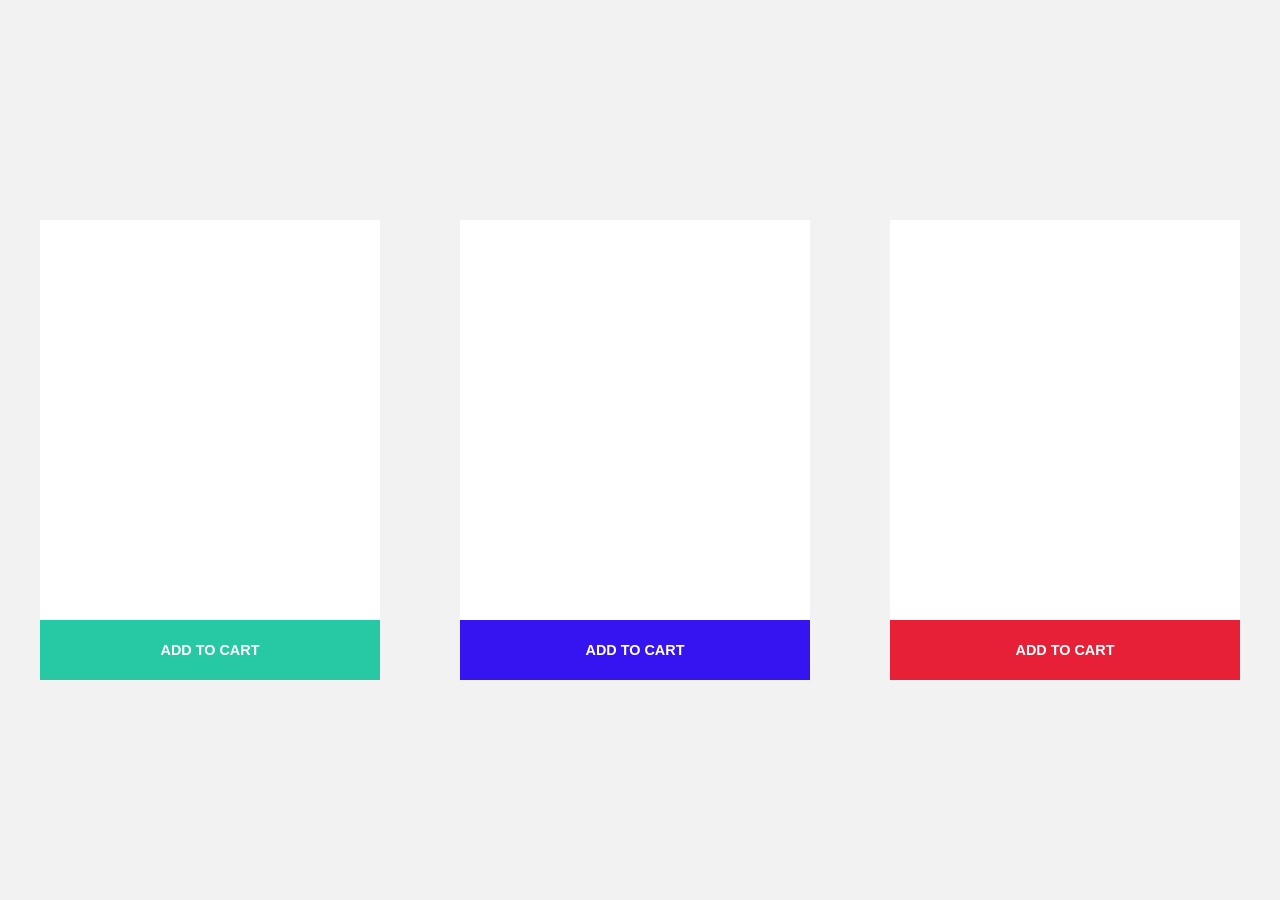
==== catalogo.html @ ff189b22 "add listas" ====
<!DOCTYPE html>
<html lang="en">
<head>
    <meta charset="UTF-8">
    <meta http-equiv="X-UA-Compatible" content="IE=edge">
    <meta name="viewport" content="width=device-width, initial-scale=1.0">
    <title>catalogos</title>
    <link rel="stylesheet" href="css/catalogo.css">
</head>
<body>
    <div class="main-box">
        <div class="box-style box-1">
            <div class="add-cart-1">
                <span class="add-cart-1-span">ADD TO CART</span>
            </div>
        </div>
        <div class="main-box">
            <div class="box-style box-2">
                <div class="add-cart-2">
                    <span class="add-cart-1-span">ADD TO CART</span>
                </div>
            </div>
            <div class="main-box">
                <div class="box-style box-3">
                    <div class="add-cart-3">
                        <span class="add-cart-1-span">ADD TO CART</span>
                    </div>
                </div>
    </div>
</body>
</html>
---- css/catalogo.css ----
* {
 margin: 0;
 padding: 0;
 background-color: rgb(242,242,242);
}


.main-box {
    display: flex;
    align-items: center;
    justify-content: center;
    flex-direction: row;
    height: 100vh;
}
.box-style {
    width: 350px;
    height: 460px;
    margin: 0 40px;
    background-color: rgb(255,255,255);
    display: flex;
    align-items: flex-end;
}
.box-1 {
}
.add-cart-1 {
    display: flex;
    justify-content: center;
    align-items: center;
    width: 100%;
    height: 60px;
    background-color: rgb(39,200,164);
}
.add-cart-1-span {
    background-color: transparent;
    color: white;
    font-weight: 900;
    font-family: Verdana, Geneva, Tahoma, sans-serif;
    font-size: .9em;
}
.add-cart-2 {
    display: flex;
    justify-content: center;
    align-items: center;
    width: 100%;
    height: 60px;
    background-color: rgb(53, 20, 241);
}
.add-cart-2-span {
    background-color: transparent;
    color: white;
    font-weight: 900;
    font-family: Verdana, Geneva, Tahoma, sans-serif;
    font-size: .9em;
}
.add-cart-3 {
    display: flex;
    justify-content: center;
    align-items: center;
    width: 100%;
    height: 60px;
    background-color: rgb(231, 32, 55);
}
.add-cart-3-span {
    background-color: transparent;
    color: white;
    font-weight: 900;
    font-family: Verdana, Geneva, Tahoma, sans-serif;
    font-size: .9em;
}
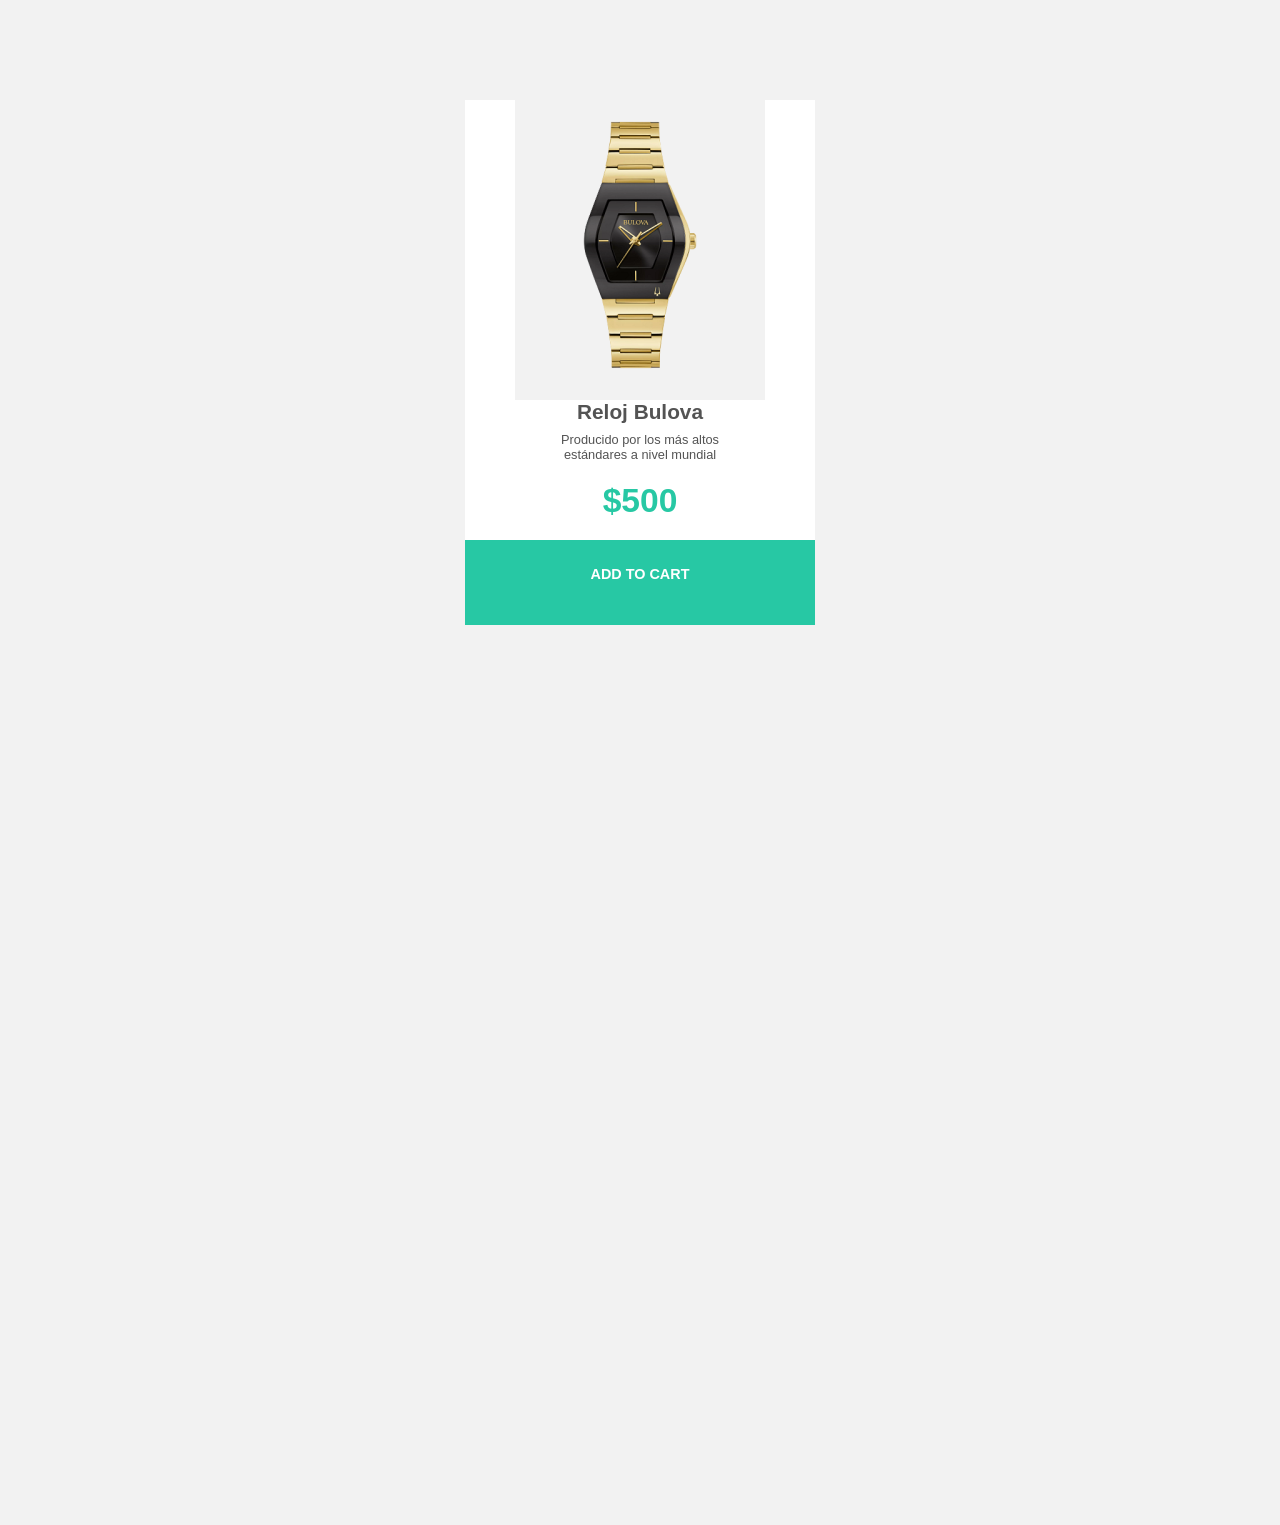
==== commit 5f36ac88: "add nuevo" ====
--- a/catalogo.html
+++ b/catalogo.html
@@ -10,12 +10,19 @@
 <body>
     <div class="main-box">
         <div class="box-style box-1">
+             <div class="product-box">
+                <img src="img/Reloj1.png" alt="Reloj">
+             </div>
+             <div class="product-text">
+             <span class="product-text-span">Reloj Bulova</span><br>
+             <span class="text-description">Producido por los más altos <br>estándares a nivel mundial</span>
+             <span class="price-text">$500</span>
             <div class="add-cart-1">
                 <span class="add-cart-1-span">ADD TO CART</span>
             </div>
         </div>
         <div class="main-box">
-            <div class="box-style box-2">
+            <!-- <div class="box-style box-2">
                 <div class="add-cart-2">
                     <span class="add-cart-1-span">ADD TO CART</span>
                 </div>
@@ -24,7 +31,7 @@
                 <div class="box-style box-3">
                     <div class="add-cart-3">
                         <span class="add-cart-1-span">ADD TO CART</span>
-                    </div>
+                    </div> -->
                 </div>
     </div>
 </body>
--- a/css/catalogo.css
+++ b/css/catalogo.css
@@ -6,37 +6,83 @@
 
 
 .main-box {
-    display: flex;
+   /*  display: flex;
     align-items: center;
     justify-content: center;
-    flex-direction: row;
+    flex-direction: row; */
     height: 100vh;
 }
 .box-style {
     width: 350px;
     height: 460px;
-    margin: 0 40px;
     background-color: rgb(255,255,255);
-    display: flex;
-    align-items: flex-end;
+    margin: 0 auto;
+    margin-top: 100px;   
 }
-.box-1 {
+
+.product-box {
+    width: 250px;
+    height: 300px;
+    background-color: rgb(242, 242, 242);
+    margin: 0 auto;
+    
 }
+img {
+    margin-top: 20px;
+}
+
 .add-cart-1 {
-    display: flex;
-    justify-content: center;
-    align-items: center;
+    margin-top: 20px;
+    text-align: center;
+    padding-top: 25px;
     width: 100%;
     height: 60px;
     background-color: rgb(39,200,164);
 }
+
 .add-cart-1-span {
     background-color: transparent;
     color: white;
     font-weight: 900;
     font-family: Verdana, Geneva, Tahoma, sans-serif;
     font-size: .9em;
+    }
+
+.product-text {
+    text-align: center;
+    background-color: white;
 }
+.product-text-span {
+    background-color: white;
+    font-size: 1.3em;
+    font-weight: 900;
+    font-family: Verdana, Geneva, Tahoma, sans-serif;
+    color: rgb(64,64,64,.9);
+}
+
+.text-description {
+    background-color: white;
+    color: rgb(64, 64,64, .9);
+    display: block;
+    margin-top: 8px;
+    font-size: .8em;
+    font-family: Verdana, Geneva, Tahoma, sans-serif;
+}
+
+.price-text {
+    background-color: white;
+    color: rgb(39,200,164);
+    font-size: 2.1em;
+    font-weight: 900;
+    display: block;
+    margin-top: 20px;
+    font-family: Verdana, Geneva, Tahoma, sans-serif;
+}
+
+
+
+
+
 .add-cart-2 {
     display: flex;
     justify-content: center;
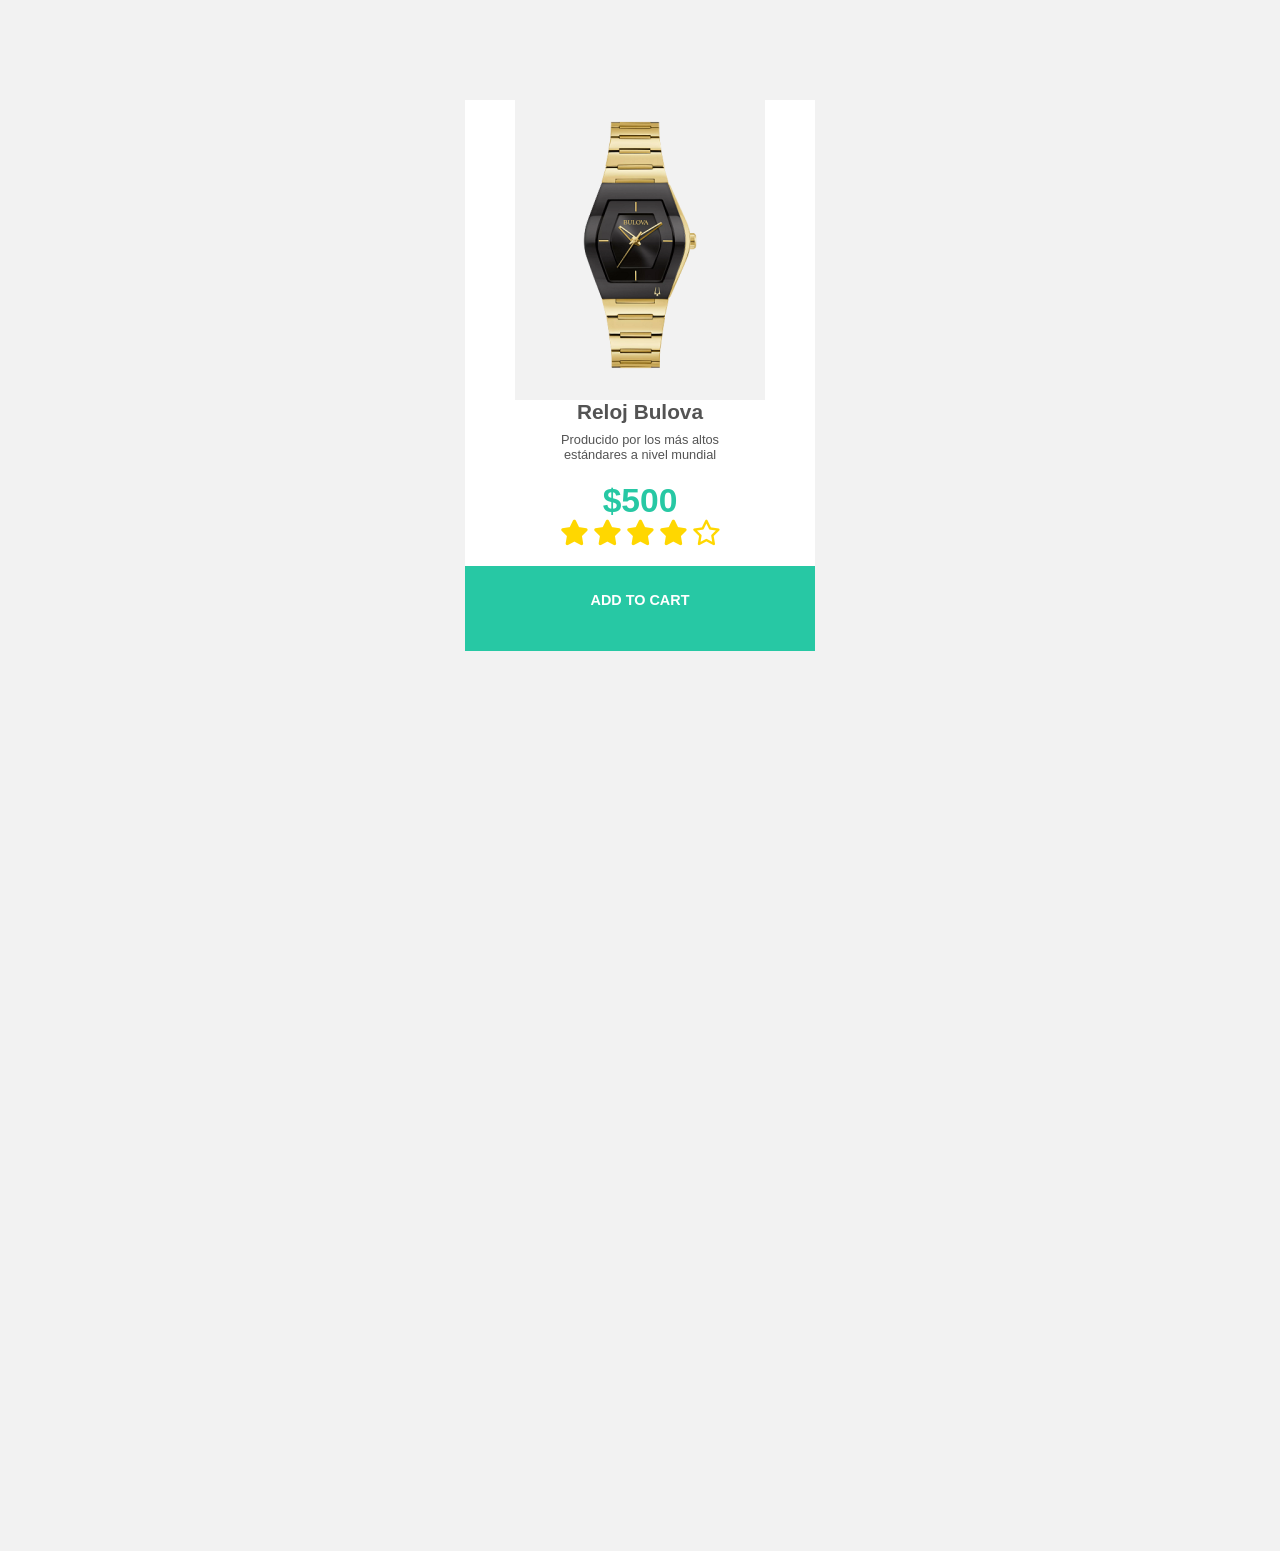
==== commit 55dd99c2: "add icons" ====
--- a/catalogo.html
+++ b/catalogo.html
@@ -6,6 +6,7 @@
     <meta name="viewport" content="width=device-width, initial-scale=1.0">
     <title>catalogos</title>
     <link rel="stylesheet" href="css/catalogo.css">
+    <link rel="stylesheet" href="icons/all.css">
 </head>
 <body>
     <div class="main-box">
@@ -17,6 +18,12 @@
              <span class="product-text-span">Reloj Bulova</span><br>
              <span class="text-description">Producido por los más altos <br>estándares a nivel mundial</span>
              <span class="price-text">$500</span>
+             <i class="star-style fa-solid fa-star"></i>
+    <i class="star-style fa-solid fa-star"></i>
+    <i class="star-style fa-solid fa-star"></i>
+    <i class="star-style fa-solid fa-star"></i>
+    <i class="star-style fa-regular fa-star"></i>
+
             <div class="add-cart-1">
                 <span class="add-cart-1-span">ADD TO CART</span>
             </div>
--- a/css/catalogo.css
+++ b/css/catalogo.css
@@ -112,4 +112,14 @@
     font-weight: 900;
     font-family: Verdana, Geneva, Tahoma, sans-serif;
     font-size: .9em;
+}
+
+.star-style {
+    color: gold;
+    font-size: 1.6em;
+    background-color: transparent;
+}
+
+.star-style-empty {
+
 }
